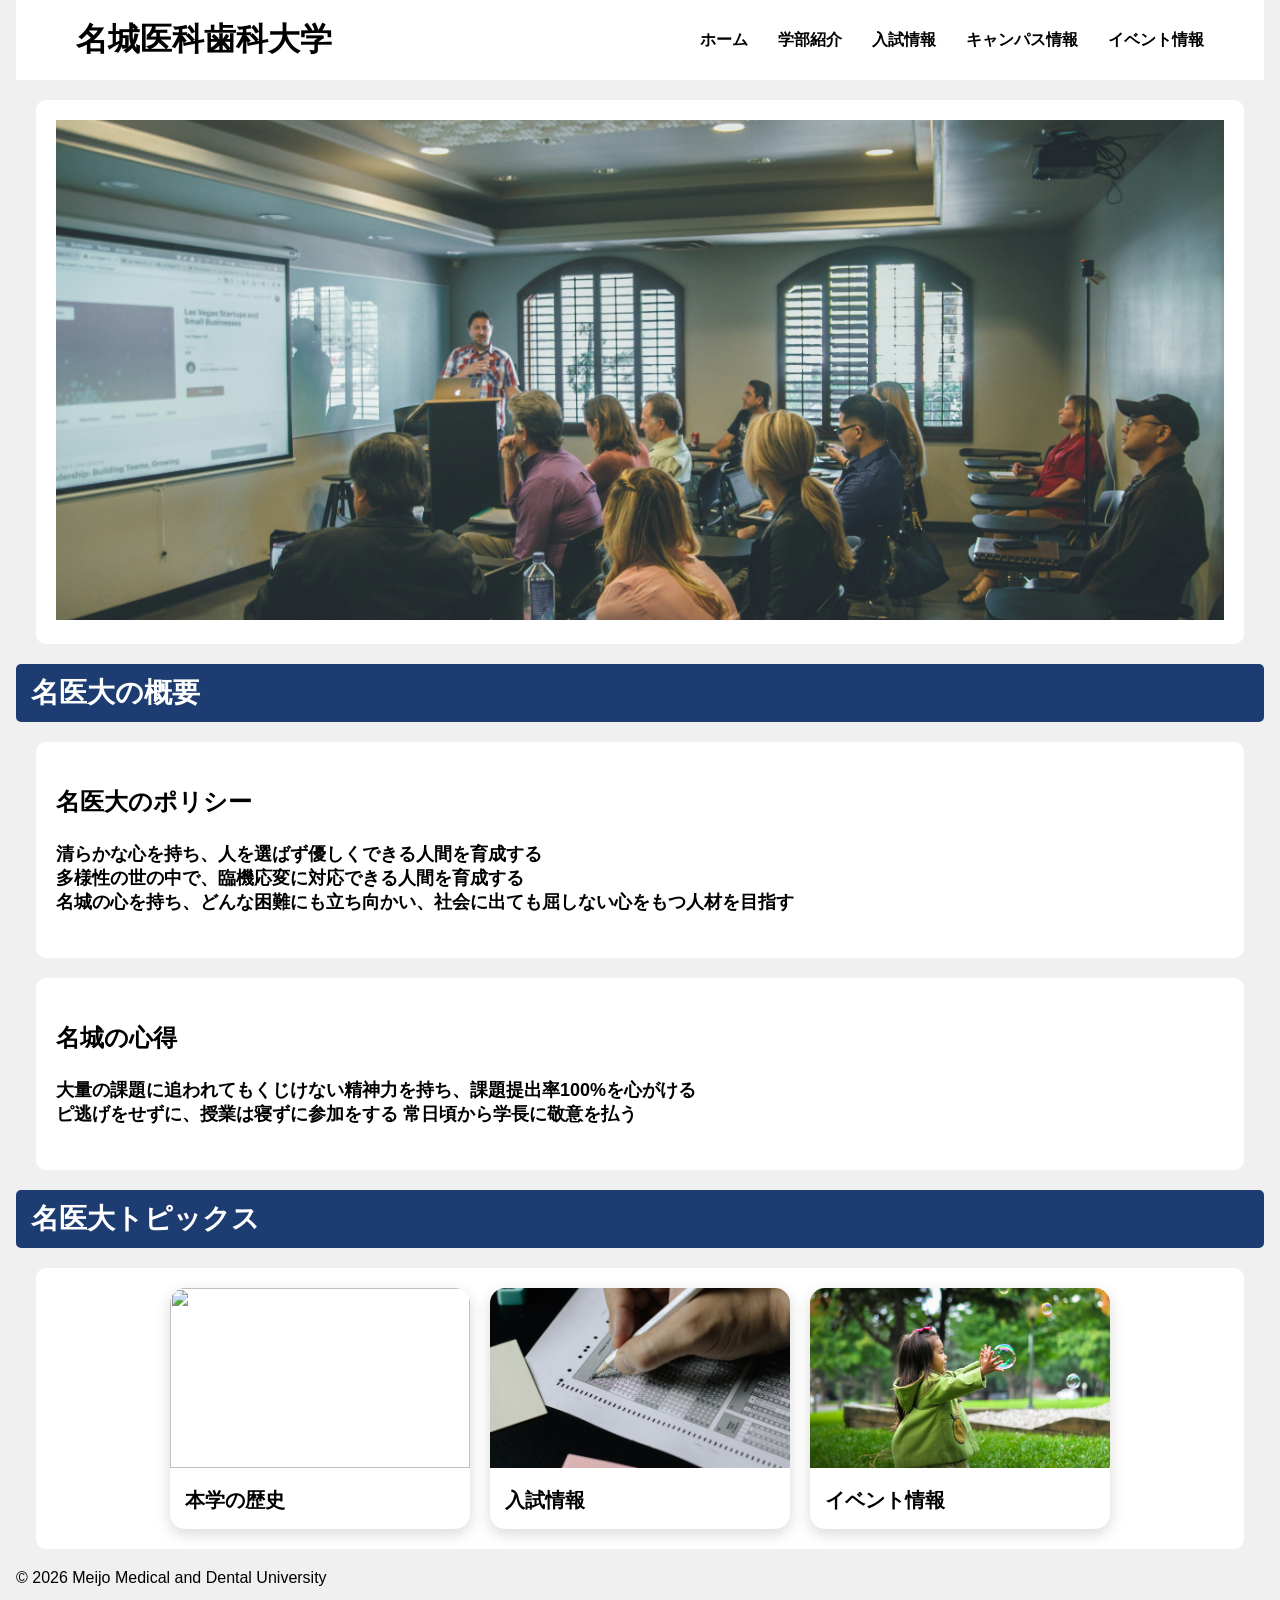
==== index.html @ 01861b01 "リネーム" ====
<!DOCTYPE html>

<html lang="ja">

<head>
    <meta charset="UTF-8">
    <meta name="viewport" content="width=device-width, initial-scale=1.0">
    <title>名城医科歯科大学</title>
    <link rel="stylesheet" href="top.css">
</head>

<body>

    <!-- ===== ヘッダー ===== -->
    <header>
        <h1 class="logo">名城医科歯科大学</h1>
        <nav class="nav-menu">
            <ul>
                <li><a href="top.html">ホーム</a></li>
                <li><a href="facility.html">学部紹介</a></li>
                <li><a href="admission.html">入試情報</a></li>
                <li><a href="campus.html">キャンパス情報</a></li>
                <li><a href="event.html">イベント情報</a></li>
            </ul>
        </nav>
    </header>

    <main>

        <!-- ===== スライダー ===== -->
        <section class="overview">
            <img id="slider" src="images/1.jpg" alt="">
        </section>

        <h2 class="section-title">名医大の概要</h2>
        <!-- ===== ポリシー ===== -->
        <section class="policy">
            <h3>名医大のポリシー</h3>
            <h4>
                清らかな心を持ち、人を選ばず優しくできる人間を育成する<br>
                多様性の世の中で、臨機応変に対応できる人間を育成する<br>
                名城の心を持ち、どんな困難にも立ち向かい、社会に出ても屈しない心をもつ人材を目指す
            </h4>
        </section>

        <!-- ===== 心得 ===== -->
        <section class="heart">
            <h3>名城の心得</h3>
            <h4>
                大量の課題に追われてもくじけない精神力を持ち、課題提出率100%を心がける<br>
                ピ逃げをせずに、授業は寝ずに参加をする
                常日頃から学長に敬意を払う
            </h4>
        </section>

        <h2 class="section-title">名医大トピックス</h2>
        <!-- ===== トピックス（カード） ===== -->
        <section class="topics">

            <nav class="card-menu">

                <a href="history.html" class="card-link">
                    <div class="card">
                        <img src="images/history.jpg" alt="">
                        <h2 class="card-title">本学の歴史</h2>
                    </div>
                </a>

                <a href="admission.html" class="card-link">
                    <div class="card">
                        <img src="images/exam.jpg" alt="">
                        <h2 class="card-title">入試情報</h2>
                    </div>
                </a>

                <a href="event.html" class="card-link">
                    <div class="card">
                        <img src="images/event.jpg" alt="">
                        <h2 class="card-title">イベント情報</h2>
                    </div>
                </a>

            </nav>
        </section>

    </main>

    <!-- ===== フッター ===== -->
    <footer>
        <p>© 2026 Meijo Medical and Dental University</p>
    </footer>

    <script src="top.js"></script>

</body>

</html>
---- top.css ----
/* ===== 基本 ===== */
body {
    margin: 0;
    padding: 0 1em;
    font-family: sans-serif;
    background-color: #f0f0f0;
}

/* ===== スライダー ===== */
#slider {
    width: 100%;
    height: 500px;
    object-fit: cover;
    transition: opacity 2s ease-in-out;
}

.fade-out {
    opacity: 0;
}

/* ===== ヘッダー ===== */
header {
    height: 80px;
    background: white;
    display: flex;
    justify-content: space-between;
    align-items: center;
    padding: 0 60px;
}

/* ナビ */
nav ul {
    display: flex;
    list-style: none;
    padding: 0;
}

nav li {
    margin-left: 30px;
}

nav a {
    text-decoration: none;
    color: black;
    font-weight: bold;
    transition: 0.3s;
    position: relative;
}

/* 下線アニメーション */
nav a::after {
    content: "";
    position: absolute;
    left: 0;
    bottom: -5px;
    width: 0;
    height: 3px;
    background: #1d3d72;
    transition: 0.3s;
}

nav a:hover {
    color: #1d3d72;
}

nav a:hover::after {
    width: 100%;
}

/* ===== 見出し ===== */
.section-title {
    font-size: 28px;
    background-color: #1d3d72;
    color: white;
    padding: 10px 15px;
    border-radius: 5px;
    margin: 15px 0;
}

h3 {
    font-size: 24px;
    font-weight: bold;
}

h4 {
    font-size: 18px;
}

/* ===== カードエリア ===== */
.card-menu {
    display: flex;
    gap: 20px;
    justify-content: center;
    flex-wrap: wrap;
}

/* ===== カード ===== */
.card {
    width: 300px;
    background: white;
    border-radius: 15px;
    overflow: hidden;
    box-shadow: 0 5px 15px rgba(0, 0, 0, .15);
    transition: transform 0.15s ease;
    will-change: transform;
}

.card:hover {
    transform: translateY(-8px);
}

.card img {
    width: 100%;
    height: 180px;
    object-fit: cover;
}

.card-title {
    font-size: 20px;
    padding: 15px;
    margin: 0;
}

/* ===== リンク ===== */
.card-link {
    display: block;
    text-decoration: none;
    color: inherit;
}

/* ===== ボタン ===== */
.back-btn {
    display: inline-block;
    padding: 10px 20px;
    background-color: #1d3d72;
    color: white;
    text-decoration: none;
    border-radius: 6px;
    font-weight: bold;
    transition: 0.2s;
}

.back-btn:hover {
    background-color: #16305a;
    transform: translateY(-2px);
}

.back-btn:active {
    transform: translateY(0);
}

/* ===== 画像（menu-item） ===== */
.menu-item {
    width: 300px;
}

.menu-item img {
    width: 100%;
    height: 180px;
    object-fit: cover;
    border-radius: 8px;
}

/* ===== 施設カード ===== */
.facility {
    display: flex;
    align-items: center;
    gap: 30px;
    background: white;
    margin: 20px auto;
    padding: 20px;
    width: 80%;
    border-radius: 10px;
    box-shadow: 0 0 10px rgba(0, 0, 0, 0.2);
}

.facility img {
    width: 350px;
    height: 220px;
    object-fit: cover;
    border-radius: 10px;
}

.text {
    flex: 1;
}

/* ===== iframe ===== */
iframe {
    width: 100%;
    max-width: 700px;
    height: 350px;
    display: block;
    margin: 20px auto;
    border-radius: 10px;
}

/* ===== テーブル ===== */
table {
    width: 100%;
    border-collapse: collapse;
    margin-top: 15px;
}

th,
td {
    border: 1px solid #cccccc;
    padding: 12px;
    text-align: center;
}

th {
    background-color: navy;
    color: white;
}

tr:nth-child(even) {
    background-color: #f8f8f8;
}

/* ===== details ===== */
details {
    background: white;
    padding: 15px;
    margin: 15px 0;
    border-radius: 10px;
}

section {
    background-color: white;
    margin: 20px;
    padding: 20px;
    border-radius: 10px;
}

summary {
    font-size: 20px;
    font-weight: bold;
    cursor: pointer;
}

summary:hover {
    color: navy;
}

/* ===== モバイル対応 ===== */
@media (max-width: 768px) {

    header {
        flex-direction: column;
        height: auto;
        padding: 10px 20px;
    }

    nav ul {
        flex-direction: column;
        align-items: center;
    }

    nav li {
        margin: 10px 0;
    }

    #slider {
        height: 250px;
    }

    .card {
        width: 90%;
    }

    .facility {
        flex-direction: column;
        width: 95%;
    }

    .facility img {
        width: 100%;
        height: auto;
    }

}

.event-hero {

    background:
        linear-gradient(rgba(0, 0, 0, .4), rgba(0, 0, 0, .4)),
        url("images/event.jpeg");

    background-size: cover;
    background-position: center;
    background-repeat: no-repeat;

    height: 350px;

    display: flex;
    flex-direction: column;
    justify-content: center;
    align-items: center;

    color: white;
    text-align: center;
}

.event-hero h1 {

    font-size: 55px;
    margin-bottom: 15px;
    color: navy;

}

.event-hero p {

    font-size: 20px;

}

.events {

    width: 85%;
    margin: 60px auto;

    display: grid;
    grid-template-columns: repeat(auto-fit, minmax(300px, 1fr));
    gap: 30px;

}

/* リンク */

.event-link {

    text-decoration: none;
    color: inherit;
    display: block;

}

.event-card {

    background: white;

    border-radius: 15px;

    overflow: hidden;

    box-shadow: 0 10px 25px rgba(0, 0, 0, .2);

    transition: .3s;

}

.event-card:hover {

    transform: translateY(-10px);

}

.event-card img {

    width: 100%;
    height: 220px;
    object-fit: cover;

}

.event-card h2 {

    color: #1d3d72;

    padding: 20px 20px 10px;

}

.event-card p {

    padding: 0 20px 20px;

    line-height: 1.8;

}

/*==========================
イベント詳細ページ
==========================*/

.detail-hero {

    background:
        linear-gradient(rgba(0, 0, 0, .45), rgba(0, 0, 0, .45)),
        url("images/entrance2.jpeg");

    background-size: cover;
    background-position: center;

    height: 320px;

    display: flex;
    flex-direction: column;
    justify-content: center;
    align-items: center;

    color: white;

    text-align: center;
}

.detail-hero h1 {

    font-size: 50px;
    color :navy;

}

.detail-hero p {

    font-size: 22px;

    margin-top: 15px;

}

.event-detail {

    width: 80%;

    max-width: 900px;

    margin: 50px auto;

    background: white;

    padding: 40px;

    border-radius: 15px;

    box-shadow: 0 5px 15px rgba(0, 0, 0, .15);

}

.event-detail img {

    width: 400px;

    height: 400px;

    object-fit: cover;

    border-radius: 10px;

    margin-bottom: 30px;

}

.event-detail h2 {

    color: #1d3d72;

    margin-top: 25px;

    margin-bottom: 10px;

}

.event-detail p {

    line-height: 1.8;

    margin-bottom: 20px;

}

.event-btn {

    display: inline-block;

    margin-top: 20px;

    padding: 15px 35px;

    background: #d77b2c;

    color: white;

    text-decoration: none;

    border-radius: 40px;

    transition: .3s;

}

.event-btn:hover {

    background: #b8651d;

}

@media(max-width:768px) {

    .detail-hero {

        height: 220px;

    }

    .detail-hero h1 {

        font-size: 36px;

    }

    .detail-hero p {

        font-size: 16px;

    }

    .event-detail {

        width: 95%;

        padding: 20px;

    }

    .event-detail img {

        height: 220px;

    }
}

.opencampus-hero {

    background:
        linear-gradient(rgba(0, 0, 0, .45), rgba(0, 0, 0, .45)),
        url("images/opencampus2.jpeg");

    background-size: cover;
    background-position: center;

    height: 320px;

    display: flex;
    flex-direction: column;
    justify-content: center;
    align-items: center;

    color: white;
    text-align: center;

}

.opencampus-hero h1 {

    font-size: 50px;
    color:navy;

}

.opencampus-hero p {

    font-size: 22px;

    margin-top: 15px;

}

/*==========================
大学祭ページ
==========================*/

.festival-hero {

    background:
        linear-gradient(rgba(0, 0, 0, .45), rgba(0, 0, 0, .45)),
        url("images/festival.jpeg");

    background-size: cover;
    background-position: center;

    height: 320px;

    display: flex;
    flex-direction: column;
    justify-content: center;
    align-items: center;

    color: white;
    text-align: center;

}

.festival-hero h1 {

    font-size: 50px;
    color:navy;

}

.festival-hero p {

    font-size: 22px;

    margin-top: 15px;

}

/*==========================
  クリスマスイベントページ
==========================*/

.christmas-hero {

    background:
        linear-gradient(rgba(0, 0, 0, .45), rgba(0, 0, 0, .45)),
        url("images/christmas2.jpeg");

    background-size: cover;
    background-position: center;

    height: 320px;

    display: flex;
    flex-direction: column;
    justify-content: center;
    align-items: center;

    color: white;
    text-align: center;

}

.christmas-hero h1 {

    font-size: 50px;
    color:navy;

}

.christmas-hero p {

    font-size: 22px;

    margin-top: 15px;

}

/* 背景 */

.facility-hero {

    background:
        linear-gradient(rgba(0, 0, 0, 0.331), rgba(0, 0, 0, 0.331)),
        url(images/background.png);

    background-size: cover;

    background-position: center;

    background-repeat: no-repeat;

    height: 700px;

    display: flex;

    justify-content: center;

    align-items: center;

}

/* カード */

.facility-overlay {

    display: flex;

    gap: 40px;

}

.facility-card {

    width: 320px;

    background: white;

    border-radius: 15px;

    overflow: hidden;

    box-shadow: 0 10px 25px rgba(0, 0, 0, .3);

    transition: transform .3s ease;

    cursor: pointer;
}

.facility-card img {

    width: 100%;

    height: 280px;

    object-fit: cover;

}

.facility-card-link {
    text-decoration: none;
    color: inherit;
    display: block;
}


.facility-card-link:hover .facility-card {
    transform: translateY(-10px);
}

.facility-card h2 {

    padding: 20px;

}

.facility-card p {

    padding: 0 20px 25px;

}

/* 下 */

.bottom {

    background: #eee;

    text-align: center;

    padding: 40px;

}

button {

    margin-top: 20px;

    background: #504942;

    color: white;

    border: none;

    padding: 15px 35px;

    border-radius: 40px;

    font-size: 18px;

    cursor: pointer;

    transition: background .3s, transform .3s;
}

button:hover {
    background: #1d3d72;
    transform: scale(1.05);
}

.faculty-hero {
    position: relative;
}

.faculty-hero img {
    width: 100%;
    height: 500px;
    object-fit: cover;
}

.faculty-title {
    position: absolute;
    top: 50%;
    left: 10%;
    transform: translateY(-50%);

    color: white;

    background: rgba(0, 0, 0, .4);
    border-left: 8px solid #4a90e2;

    padding: 25px 35px;
    border-radius: 10px;

    animation: slideIn 1s ease-out forwards;

    max-width: 500px;
}

.faculty-title h2 {
    font-size: clamp(2rem, 5vw, 60px);
}

.facility-intro,
.facility-fields,
.curriculum,
.research,
.career {
    max-width: 1100px;
    margin: auto;
    padding: 60px 20px;
}

.facility-intro h2,
.facility-fields h2,
.curriculum h2,
.research h2,
.career h2 {
    border-left: 6px solid #1d3d72;
    padding-left: 15px;
    margin-bottom: 30px;
    font-size: 2rem;
}

/* =========================
   TECH FIELD
========================= */

.section-sub {

    color: #666;

    margin-bottom: 35px;

}


.tech-grid {

    display: grid;

    grid-template-columns: repeat(4, 1fr);

    gap: 25px;

}


.tech-card {

    background:
        linear-gradient(135deg,
            #ffffff,
            #eef5ff);

    padding: 25px;

    border-radius: 15px;

    border: 1px solid #dbe5f5;

    transition: .3s;

    min-height: 230px;

}


.tech-card:hover {

    transform: translateY(-10px);

    box-shadow:
        0 15px 30px rgba(29, 61, 114, .2);

    border-color: #4a90e2;

}


.tech-card span {

    color: #4a90e2;

    font-size: 13px;

    font-weight: bold;

    letter-spacing: 2px;

}


.tech-card h3 {

    margin: 15px 0;

    color: #1d3d72;

}

/* =========================
   RESEARCH ROADMAP
========================= */


.roadmap {

    display: flex;

    gap: 20px;

    position: relative;

}


.step {

    flex: 1;

    background:
        linear-gradient(135deg,
            #1d3d72,
            #4a90e2);

    color: white;

    padding: 30px 20px;

    border-radius: 15px;

    text-align: center;

    transition: .3s;

}


.step:hover {

    transform: translateY(-8px);

    box-shadow:
        0 10px 25px rgba(0, 0, 0, .25);

}


.step span {

    display: block;

    font-size: 40px;

    font-weight: bold;

    color: #bde8ff;

}


.step h3 {

    margin: 15px 0;

}





/* =========================
   FUTURE LAB
========================= */


.lab-images {

    display: grid;

    grid-template-columns: repeat(3, 1fr);

    gap: 25px;

    margin-top: 30px;

}


.lab-images img {

    width: 100%;

    height: 260px;

    object-fit: cover;

    border-radius: 15px;

    transition: .3s;

}


.lab-images img:hover {

    transform: scale(1.05);

    box-shadow:
        0 10px 30px rgba(29, 61, 114, .3);

}





/* =========================
   CAREER PATH
========================= */


.career ul {

    display: flex;

    flex-wrap: wrap;

    gap: 15px;

}


.career li {

    list-style: none;

    background: #1d3d72;

    color: white;

    padding: 12px 25px;

    border-radius: 30px;

    transition: .3s;

}


.career li:hover {

    background: #4a90e2;

    transform: translateY(-5px);

}

/* =========================
   DATA OF INFORMATICS
========================= */

.stats {

    max-width: 1100px;

    margin: auto;

    padding: 60px 20px;

}


.stats h2,
.voice h2,
.cta h2 {

    border-left: 6px solid #1d3d72;

    padding-left: 15px;

    margin-bottom: 30px;

    font-size: 2rem;

}



.stats-grid {

    display: grid;

    grid-template-columns: repeat(4, 1fr);

    gap: 20px;

    text-align: center;

}



.stat {

    background:

        linear-gradient(135deg,
            #1d3d72,
            #4a90e2);

    color: white;

    padding: 35px 20px;

    border-radius: 15px;

    transition: .3s;

}



.stat:hover {

    transform: translateY(-8px);

    box-shadow:

        0 15px 30px rgba(29, 61, 114, .3);

}



.stat h3 {

    font-size: 45px;

    margin-bottom: 10px;

}





/* =========================
   STUDENT VOICE
========================= */


.voice {

    max-width: 1100px;

    margin: auto;

    padding: 60px 20px;

}



.voice-card {


    background:

        linear-gradient(135deg,
            #f5f9ff,
            #ffffff);


    border-left: 7px solid #4a90e2;

    padding: 35px;

    border-radius: 15px;

    font-size: 18px;

    box-shadow:

        0 10px 25px rgba(0, 0, 0, .08);

}



.voice-card span {

    display: block;

    margin-top: 20px;

    color: #1d3d72;

    font-weight: bold;

}

.cta {

    max-width: 1100px;

    margin: 0 auto 60px;

    padding: 60px 20px;

    text-align: center;


    background:

        linear-gradient(135deg,
            #eef5ff,
            #ffffff);


    border-radius: 20px;

}



.cta h2 {

    border: none;

    padding: 0;

}



.cta p {

    margin-top: 20px;

}

.medical-grid {

    display: grid;

    grid-template-columns: repeat(4, 1fr);

    gap: 25px;

}



.medical-card {

    background:
        linear-gradient(135deg,
            #ffffff,
            #f8eeee);

    padding: 25px;

    border-radius: 15px;

    border: 1px solid #ead0d0;

    transition: .3s;

    min-height: 230px;

}



.medical-card:hover {

    transform: translateY(-10px);

    box-shadow:
        0 15px 30px rgba(180, 60, 60, .2);

    border-color: #b84c4c;

}



.medical-card span {

    color: #b84c4c;

    font-size: 13px;

    font-weight: bold;

    letter-spacing: 2px;

}



.medical-card h3 {

    margin: 15px 0;

    color: #8f3030;

}





/* =========================
   MEDICAL TRAINING ROAD
========================= */


.medical-flow {

    display: flex;

    gap: 20px;

}



.medical-step {

    flex: 1;

    background:

        linear-gradient(135deg,
            #b84c4c,
            #d98787);

    color: white;

    padding: 30px 20px;

    border-radius: 15px;

    text-align: center;

    transition: .3s;

}



.medical-step:hover {

    transform: translateY(-8px);

    box-shadow:

        0 10px 25px rgba(0, 0, 0, .2);

}



.medical-step span {

    font-size: 40px;

    font-weight: bold;

    color: #ffe2e2;

}



.medical-step h3 {

    margin: 15px 0;

}

/* =========================
   DATA OF MEDICINE
========================= */


.medical-stats {

    max-width: 1100px;

    margin: auto;

    padding: 60px 20px;

}



.medical-stats h2 {

    border-left: 6px solid navy;

    padding-left: 15px;

    margin-bottom: 30px;

}



.medical-stats-grid {

    display: grid;

    grid-template-columns: repeat(4, 1fr);

    gap: 20px;

    text-align: center;

}



.medical-stat {

    background: #b84c4c;

    color: white;

    padding: 35px 20px;

    border-radius: 15px;

    transition: .3s;

}



.medical-stat:hover {

    transform: translateY(-8px);

}



.medical-stat h3 {

    font-size: 45px;

}

.skill-grid {

    display: grid;

    grid-template-columns: repeat(4, 1fr);

    gap: 20px;

}


.skill {

    background: #111827;

    color: white;

    padding: 25px;

    border-radius: 15px;

    border: 1px solid #334155;

    transition: .3s;

}


.skill:hover {

    transform: translateY(-10px);

    border-color: #00e5ff;

    box-shadow: 0 0 20px #00e5ff;

}


.skill span {

    color: #00e5ff;

    font-size: 13px;

}

/* ==========================
   PLAYER GROWTH SYSTEM
========================== */

.facility-curriculum {
    background:
        linear-gradient(135deg,
            #0b1020,
            #162447);

    color: white;

    border-radius: 20px;
}


.facility-curriculum h2 {
    color: white;
    border-left: 6px solid #00e5ff;
}


.level {
    background: rgba(255, 255, 255, .08);

    padding: 25px;

    border-radius: 15px;

    margin-bottom: 30px;

    border: 1px solid rgba(255, 255, 255, .15);

    transition: .3s;
}


.level:hover {
    transform: translateY(-5px);

    border-color: #00e5ff;
}


.level h3 {
    color: white;

    margin-bottom: 15px;
}


.facility-bar {

    width: 100%;

    height: 22px;

    background: #050505;

    border-radius: 30px;

    overflow: hidden;

}


.facility-fill {

    height: 100%;

    width: 0;

    border-radius: 30px;

    background:
        linear-gradient(90deg,
            #00e5ff,
            #7c4dff);

    box-shadow:
        0 0 15px #00e5ff;

    transition:
        width 1.8s ease;

}


/* スクロール表示時 */

.facility-curriculum.show .level1 {
    width: 25%;
}


.facility-curriculum.show .level2 {
    width: 50%;
}


.facility-curriculum.show .level3 {
    width: 75%;
}


.facility-curriculum.show .level4 {
    width: 100%;
}

.final {

    border: 2px solid gold;

}


.final .facility-fill {

    background:
        linear-gradient(90deg,
            gold,
            orange);

    box-shadow:
        0 0 20px gold;

}







.e-stat {

    background:
        linear-gradient(135deg,
            #111827,
            #1d3d72);

    border:

        1px solid #00e5ff;

    box-shadow:

        0 0 20px rgba(0, 229, 255, .25);

        border-radius: 12px;
}
.e-stat h3 {

    font-size: 45px;

    color: #00e5ff;

    text-shadow:

        0 0 15px #00e5ff;

}
.e-stat p{
    color:white;
}
.e-stats{
        max-width: 1100px;
        margin: auto;
        padding: 60px 20px;
    }
.e-stats h2{
    border-left: 6px solid #1d3d72;
    padding-left: 15px;
    margin-bottom: 30px;
}

.e-stats-grid {
    display: grid;
    grid-template-columns: repeat(4, 1fr);
    gap: 20px;
    text-align: center;
}

.career ul {

    padding: 0;

}


.career li {

    display: inline-block;

    list-style: none;

    background: #111827;

    color: white;

    padding: 12px 25px;

    margin: 8px;

    border-radius: 30px;

    border: 1px solid #334155;

    transition: .3s;

}


.career li:hover {

    background: #00e5ff;

    color: #111;

    box-shadow:

        0 0 15px #00e5ff;

}

.e-voice-card {

    background:
        linear-gradient(135deg,
            #111827,
            #1d3d72);

    color: white;

    padding: 35px;
    
    border-radius: 15px;
    
    font-size: 18px;
    
    border-left:
        6px solid #00e5ff;

}
.e-voice-card span {
    display: block;
    margin-top: 20px;
    font-weight: bold;
}

.e-cta {

    background:

        linear-gradient(135deg,
            #00e5ff,
            #7c4dff);

    color: white;

}

.e-stat:hover {

    transform:
        translateY(-10px);

    border-color: #00e5ff;

    box-shadow:
        0 0 25px rgba(0, 229, 255, .5);

}

/* ===== モバイル端末対応（追記） ===== */
@media (max-width: 768px) {

    /* ヘッダー */
    header {
        flex-direction: column;
        height: auto;
        padding: 10px 20px;
    }

    /* ナビを縦並びに */
    nav ul {
        flex-direction: column;
        align-items: center;
    }

    nav li {
        margin: 10px 0;
    }

    /* スライダー高さ調整 */
    #slider {
        height: 250px;
    }

    /* カード幅調整 */
    .card {
        width: 90%;
    }

    /* 施設レイアウト縦並び */
    .facility {
        flex-direction: column;
        width: 95%;
    }

    .facility img {
        width: 100%;
        height: auto;
    }

    /* 画像サイズ調整 */
    .menu-item {
        width: 90%;
    }

    /* iframe調整 */
    iframe {
        height: 250px;
    }

    /* section余白少し減らす */
    section {
        margin: 10px;
        padding: 15px;
    }

}
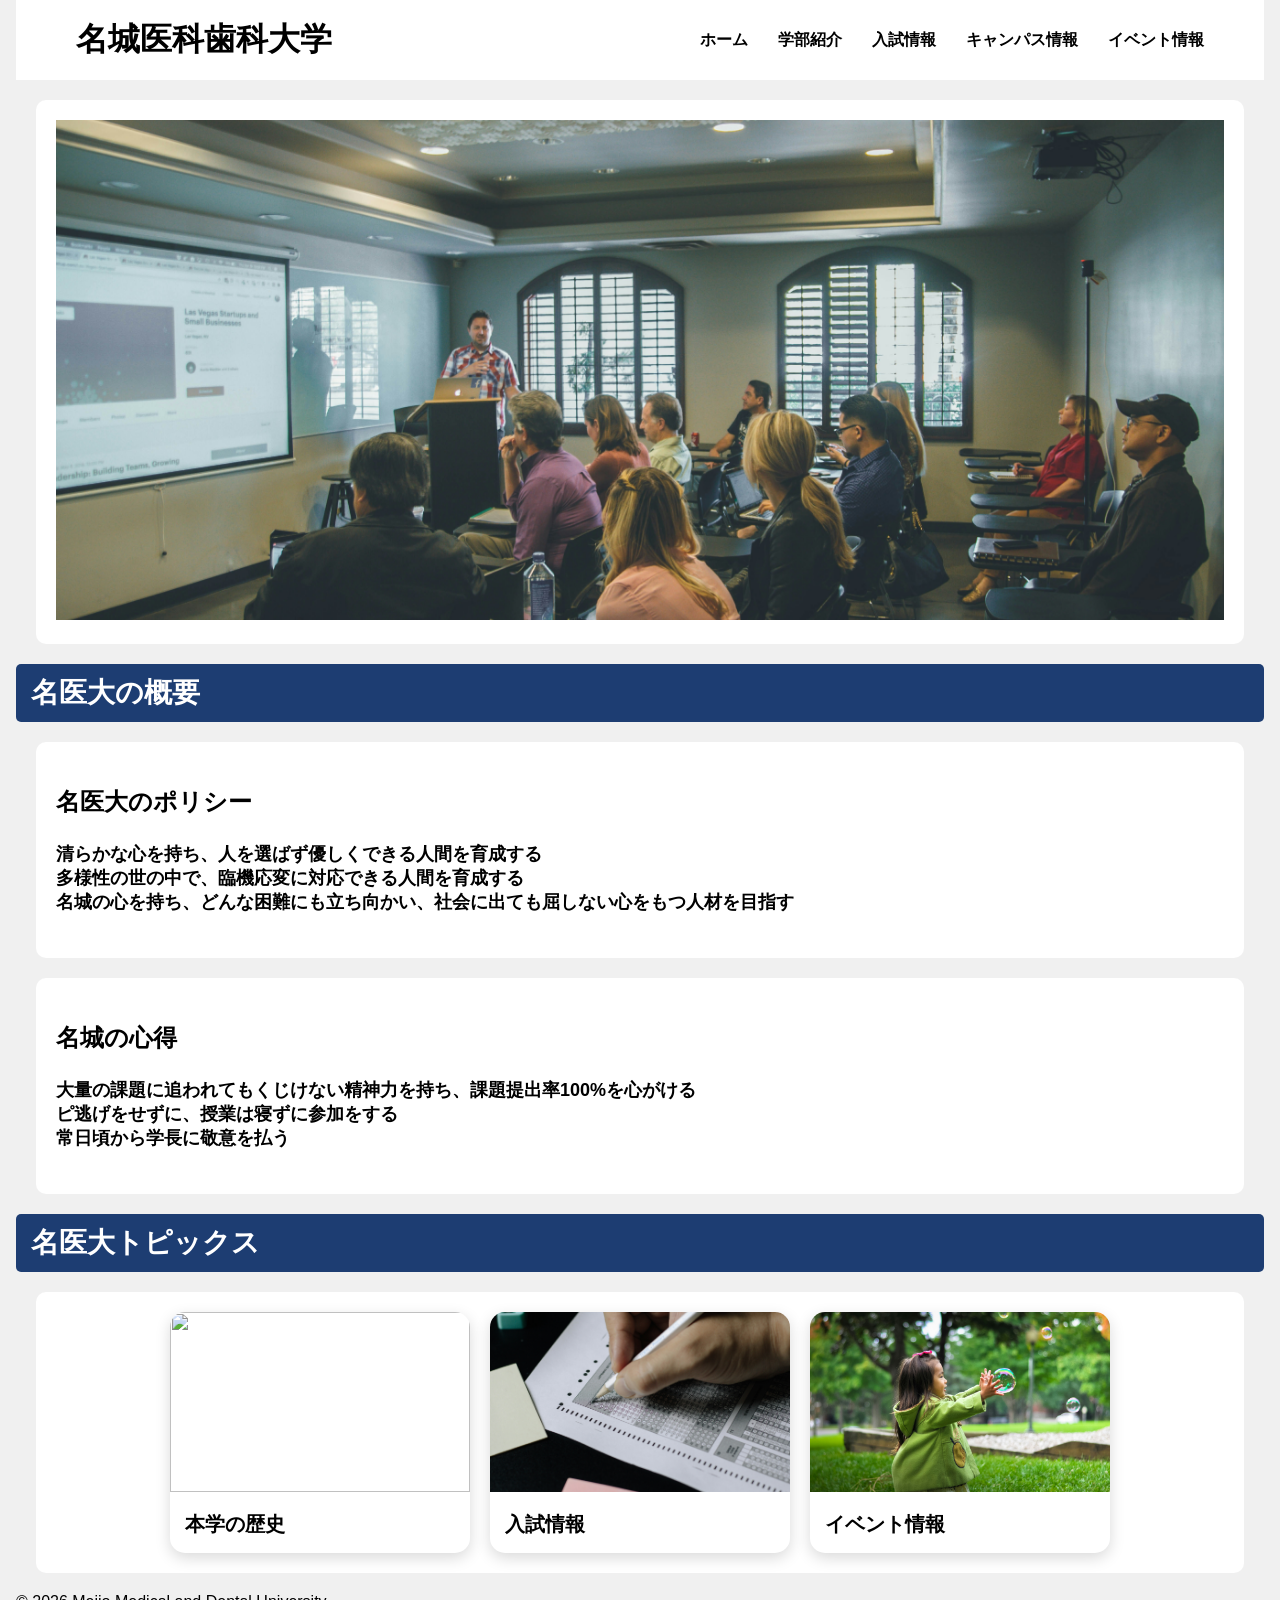
==== commit de42f21a: "トップページ修正" ====
--- a/index.html
+++ b/index.html
@@ -48,7 +48,7 @@
             <h3>名城の心得</h3>
             <h4>
                 大量の課題に追われてもくじけない精神力を持ち、課題提出率100%を心がける<br>
-                ピ逃げをせずに、授業は寝ずに参加をする
+                ピ逃げをせずに、授業は寝ずに参加をする<br>
                 常日頃から学長に敬意を払う
             </h4>
         </section>
